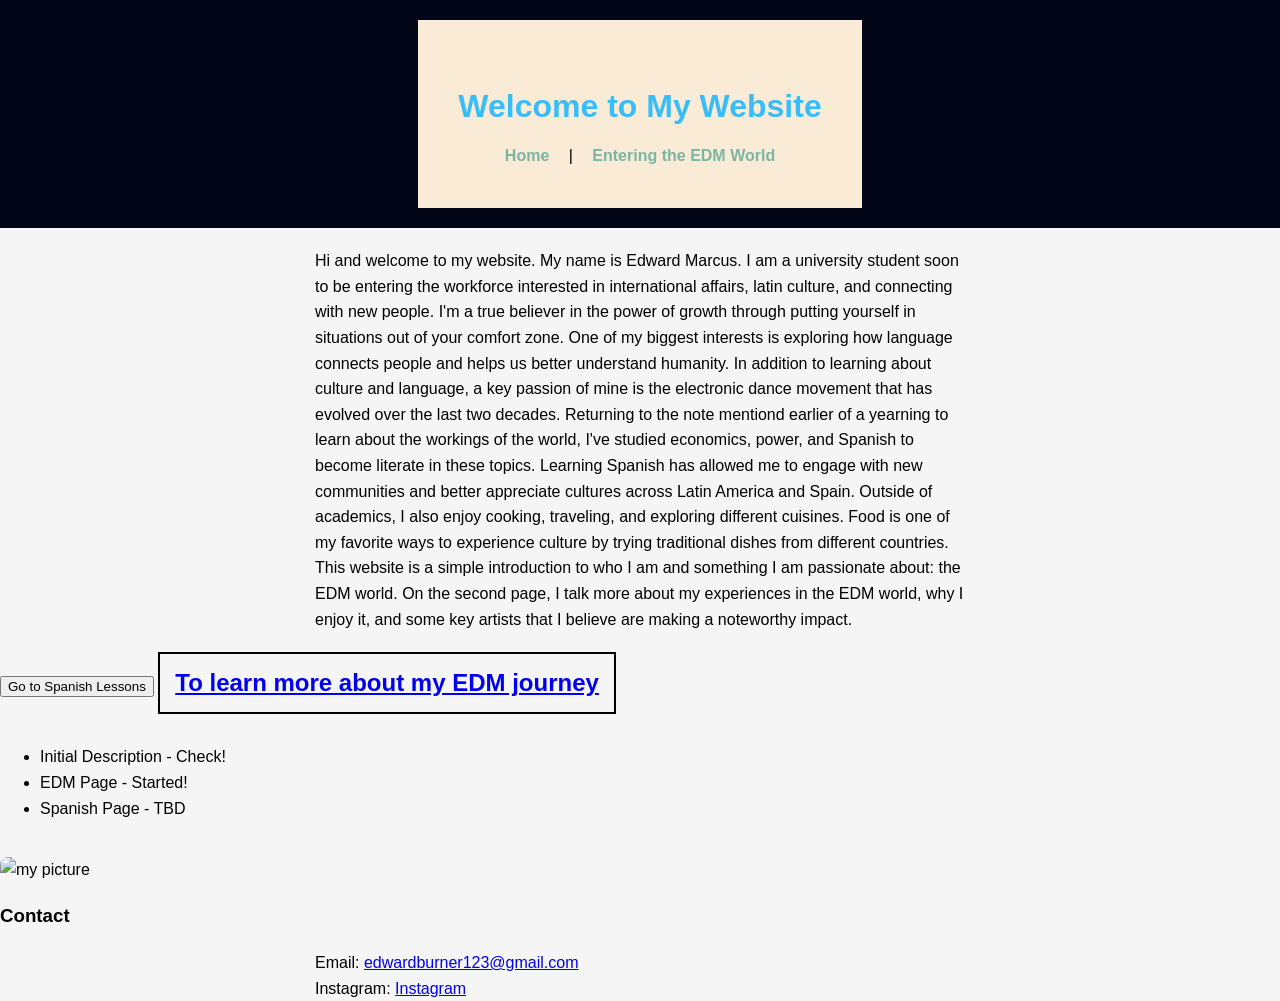
==== index.html @ 80d623c2 "Update index.html" ====
<!DOCTYPE html>
<html lang="en">
<head>
    <meta charset="UTF-8">
    <meta name="viewport" content="width=device-width, initial-scale=1.0">
    <title>Edward Marcus | My Personal Website</title>
    <link rel="stylesheet" href="style.css">
</head>
<body>
  <header>
      <main>
    <h1>Welcome to My Website</h1>
    <nav>
        <a href="index.html">Home</a> |
        <a href="edm.html">Entering the EDM World</a>
    </nav>
  </header>
  
  <p> Hi and welcome to my website. My name is Edward Marcus. I am a university student soon to be entering the workforce interested in international affairs,
  latin culture, and connecting with new people. I'm a true believer in the power of growth through putting yourself in situations out of your comfort zone. 
  One of my biggest interests is exploring how language connects people and helps us better understand humanity. In addition to learning about culture and language,
  a key passion of mine is the electronic dance movement that has evolved over the last two decades.
  
  Returning to the note mentiond earlier of a yearning to learn about the workings of the world, I've studied economics, power, and Spanish to become literate in these topics. 
  Learning Spanish has allowed me to engage with new communities and better appreciate cultures
  across Latin America and Spain.
      
  Outside of academics, I also enjoy cooking, traveling, and exploring different cuisines. Food is one of my favorite ways to experience culture by trying traditional dishes from different countries.
  
  This website is a simple introduction to who I am and something I am passionate about:
  the EDM world. On the second page, I talk more about my experiences in the EDM world,
  why I enjoy it, and some key artists that I believe are making a noteworthy impact.  
  </p>

    <button id = 'navigateButton'>Go to Spanish Lessons</button>
    <script>
        const navigateButton = document.getElementById('navigateButton')
        navigateButton.addEventListener('click', function(){
            window.location.href = 'https://www.spanishdict.com/'
        })
    </script>

    <h2 class="link">
        <a href="edm.html">To learn more about my EDM journey</a>
    </h2>
    
    <ul>
        <li>Initial Description - Check!</li>
        <li>EDM Page - Started!</li>
        <li>Spanish Page - TBD</li>
    </ul>

    <img src="edm.jpg" alt="my picture" width = 500>
  <h3>Contact</h3>
  <p>
  Email: <a href="mailto:edwardburner123@gmail.com">edwardburner123@gmail.com</a><br>
  Instagram: <a href="https://www.instagram.com/edwardm_102/?hl=en">Instagram</a>
  </p>
  </main>
</body>

</html>
---- style.css ----
body {
    font-family: Arial, Helvetica, sans-serif;    #margin: 40#px;
    background-color: #f5f5f5;
    color: #030202;
    margin: 0;
    line-height: 1.6;
}

/* center content */
main {
    max-width: 900px;
    margin: auto;
    padding: 40px;
    color: black;
    background-color: antiquewhite;
}
  
/* header */
header {
    display: flex; /* allows elements to sit side-by-side */
    justify-content: space-between; /* pushes items to opposite sides */
    align-items: center;  
    background-color: #020617;
    padding: 20px; /* Space inside the header around text/navigation */
    text-align: center;  /* margins/layout adjustment */
    margin-bottom: 20px;
    
}

h1 {
    color: #38bdf8;
    margin-bottom: 10px;
    text-align: center;  #margins/layout adjustment
}

h2 {
    color: #22c55e; #custom color scheme
}

/* navigation bar */
nav a {
    color: #7bb5a3;
    text-decoration: none;
    margin: 0 15px;
    font-weight: bold;
}

nav a:hover {
    text-decoration: underline;
}

.intro-section {
    display: flex;              /* puts items side-by-side instead of stacked */
    align-items: flex-start;    
    gap: 30px;                  /* space between the text and the image */
}

.intro-section p {
    flex: 1;                    /* allows the paragraph to take up available space */
}

.intro-section img {
    width: 300px;               /* controls the image size */
}

p {
    max-width: 650px;
    margin: 0 auto;
    color: black
}

.link {
    border: 2px solid black;
    padding: 10px 15px;
    display: inline-block;
}

/* images */
img {
    max-width: 100%;
    border-radius: 8px;
    margin-top: 20px;
}

/* lists */
ul {
    margin-top: 10px;
}
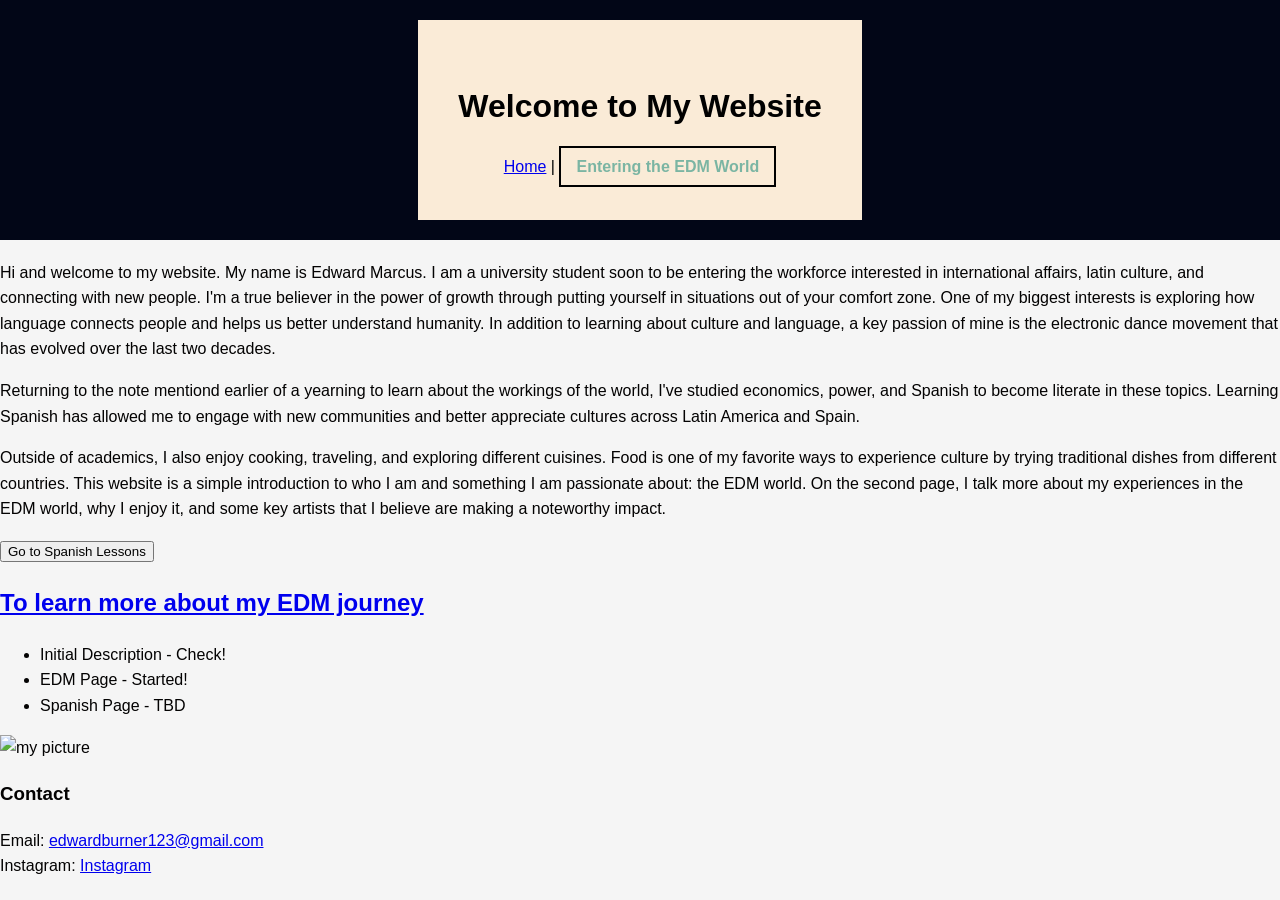
==== commit 04f2895a: "Update index.html" ====
--- a/index.html
+++ b/index.html
@@ -12,7 +12,7 @@
     <h1>Welcome to My Website</h1>
     <nav>
         <a href="index.html">Home</a> |
-        <a href="edm.html">Entering the EDM World</a>
+        <a class="top-link" href="edm.html">Entering the EDM World</a>
     </nav>
   </header>
   
@@ -20,11 +20,13 @@
   latin culture, and connecting with new people. I'm a true believer in the power of growth through putting yourself in situations out of your comfort zone. 
   One of my biggest interests is exploring how language connects people and helps us better understand humanity. In addition to learning about culture and language,
   a key passion of mine is the electronic dance movement that has evolved over the last two decades.
-  
+  </p>
+  <p>
   Returning to the note mentiond earlier of a yearning to learn about the workings of the world, I've studied economics, power, and Spanish to become literate in these topics. 
   Learning Spanish has allowed me to engage with new communities and better appreciate cultures
   across Latin America and Spain.
-      
+  </p>
+  <p>
   Outside of academics, I also enjoy cooking, traveling, and exploring different cuisines. Food is one of my favorite ways to experience culture by trying traditional dishes from different countries.
   
   This website is a simple introduction to who I am and something I am passionate about:
--- a/style.css
+++ b/style.css
@@ -26,6 +26,12 @@
     margin-bottom: 20px;
     
 }
+.top-link {
+    border: 2px solid black;
+    padding: 10px 15px;
+    text-decoration: none;
+    color: #7bb5a3;
+    font-weight: bold;
 
 h1 {
     color: #38bdf8;
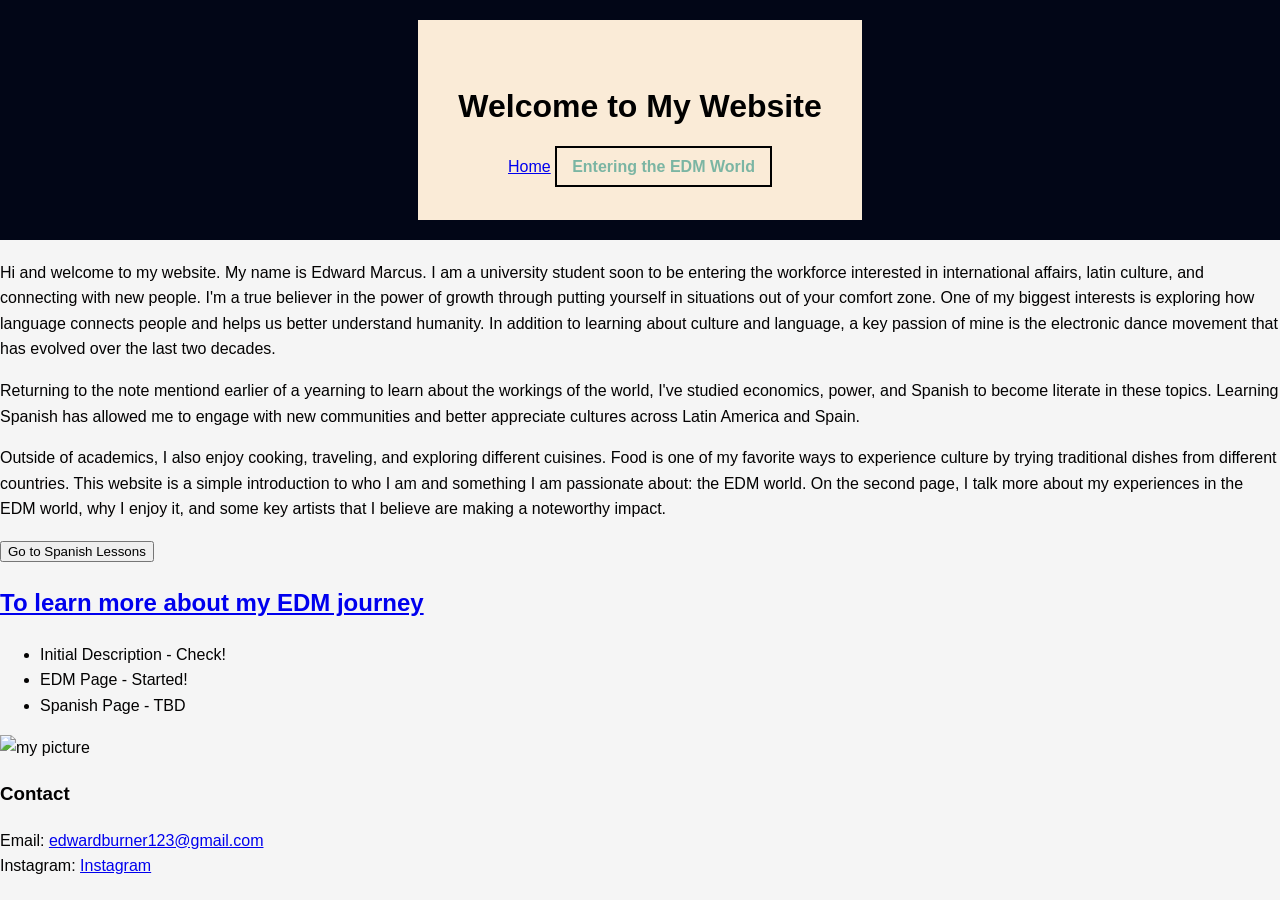
==== commit 15b8ef6f: "Update index.html" ====
--- a/index.html
+++ b/index.html
@@ -11,7 +11,7 @@
       <main>
     <h1>Welcome to My Website</h1>
     <nav>
-        <a href="index.html">Home</a> |
+        <a href="index.html">Home</a> 
         <a class="top-link" href="edm.html">Entering the EDM World</a>
     </nav>
   </header>
@@ -52,7 +52,7 @@
         <li>Spanish Page - TBD</li>
     </ul>
 
-    <img src="edm.jpg" alt="my picture" width = 500>
+    <img src="masámor.jpg" alt="my picture" width = 500>
   <h3>Contact</h3>
   <p>
   Email: <a href="mailto:edwardburner123@gmail.com">edwardburner123@gmail.com</a><br>
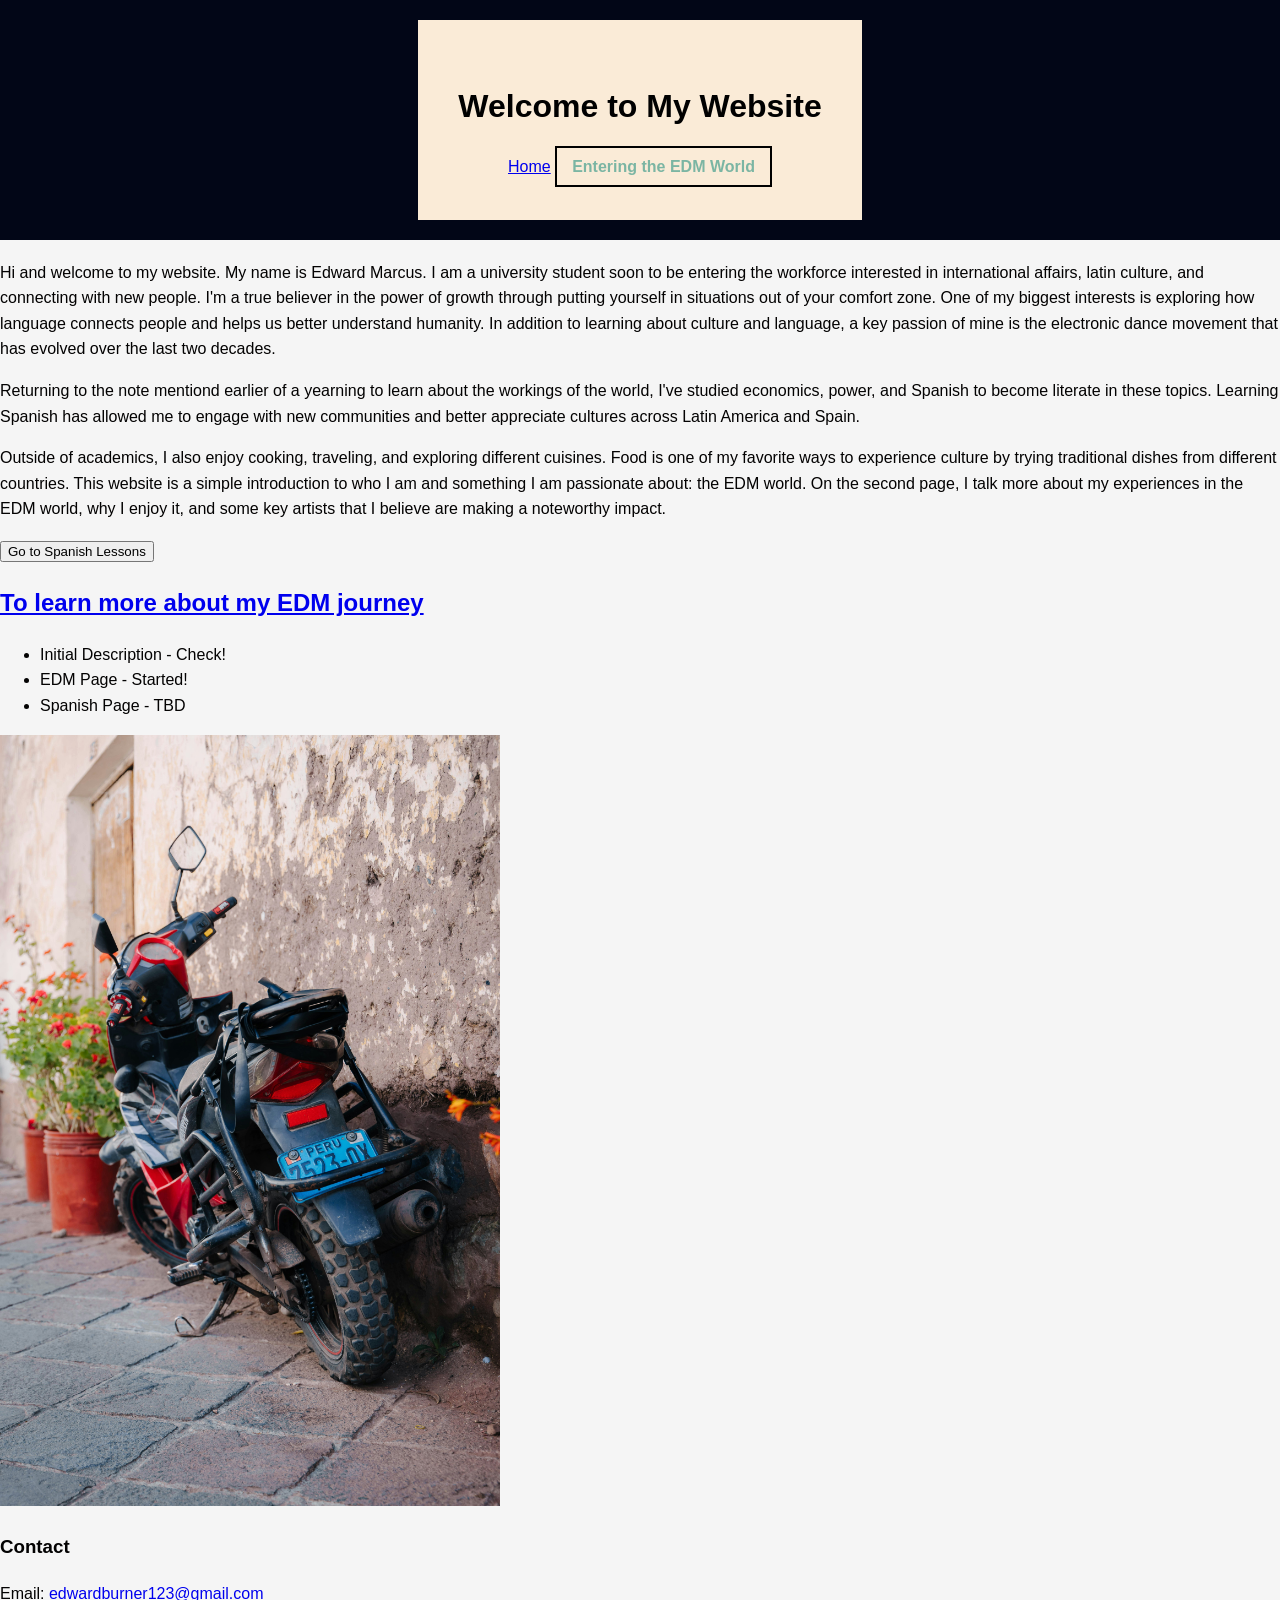
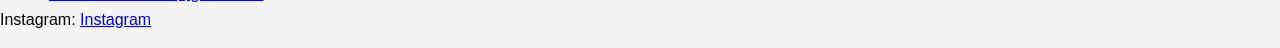
==== commit 7a9ba58b: "Update index.html" ====
--- a/index.html
+++ b/index.html
@@ -52,7 +52,7 @@
         <li>Spanish Page - TBD</li>
     </ul>
 
-    <img src="masámor.jpg" alt="my picture" width = 500>
+    <img src="bike.jpg" alt="my picture" width = 500>
   <h3>Contact</h3>
   <p>
   Email: <a href="mailto:edwardburner123@gmail.com">edwardburner123@gmail.com</a><br>
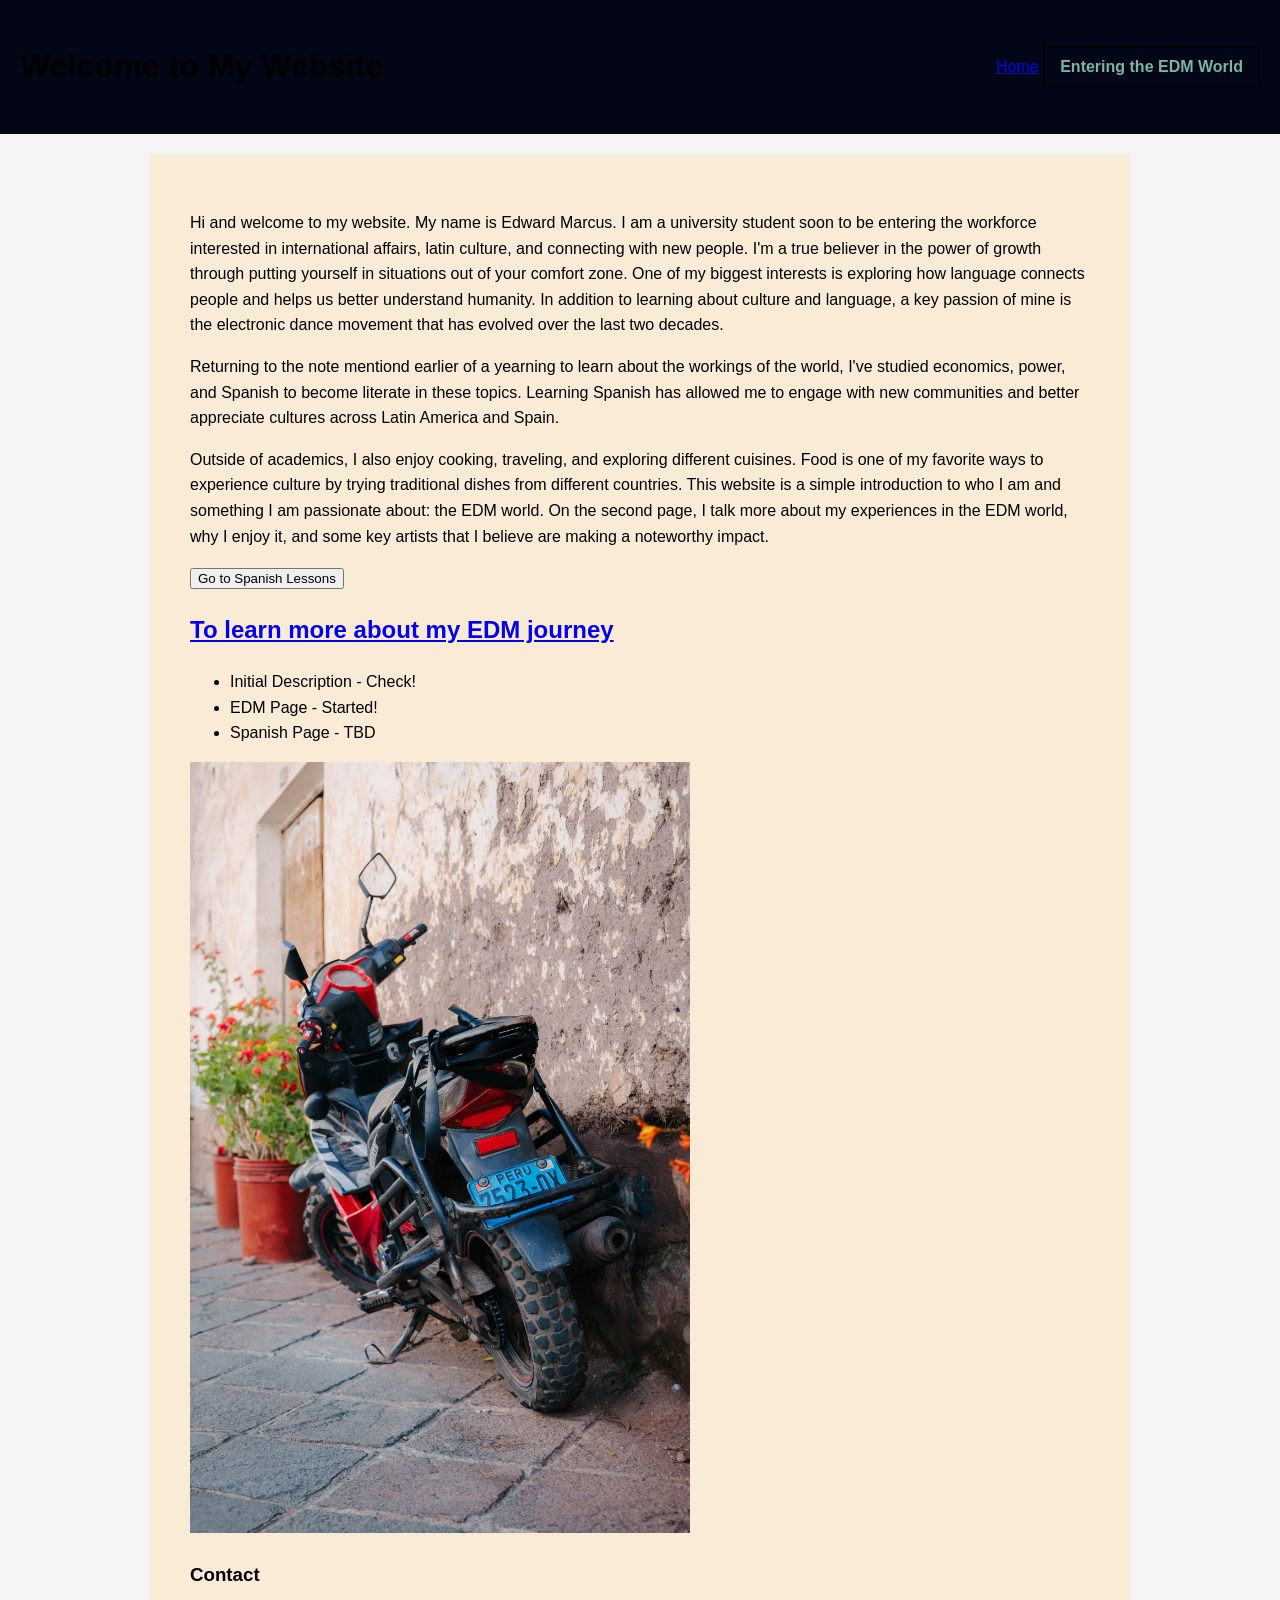
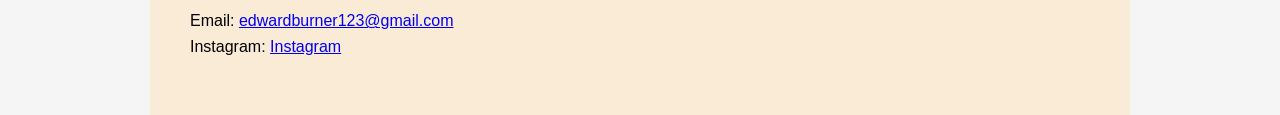
==== commit 0be75d9c: "Update index.html" ====
--- a/index.html
+++ b/index.html
@@ -7,14 +7,17 @@
     <link rel="stylesheet" href="style.css">
 </head>
 <body>
-  <header>
-      <main>
+
+<header>
     <h1>Welcome to My Website</h1>
+
     <nav>
-        <a href="index.html">Home</a> 
+        <a href="index.html">Home</a>
         <a class="top-link" href="edm.html">Entering the EDM World</a>
     </nav>
-  </header>
+</header>
+
+<main>
   
   <p> Hi and welcome to my website. My name is Edward Marcus. I am a university student soon to be entering the workforce interested in international affairs,
   latin culture, and connecting with new people. I'm a true believer in the power of growth through putting yourself in situations out of your comfort zone. 
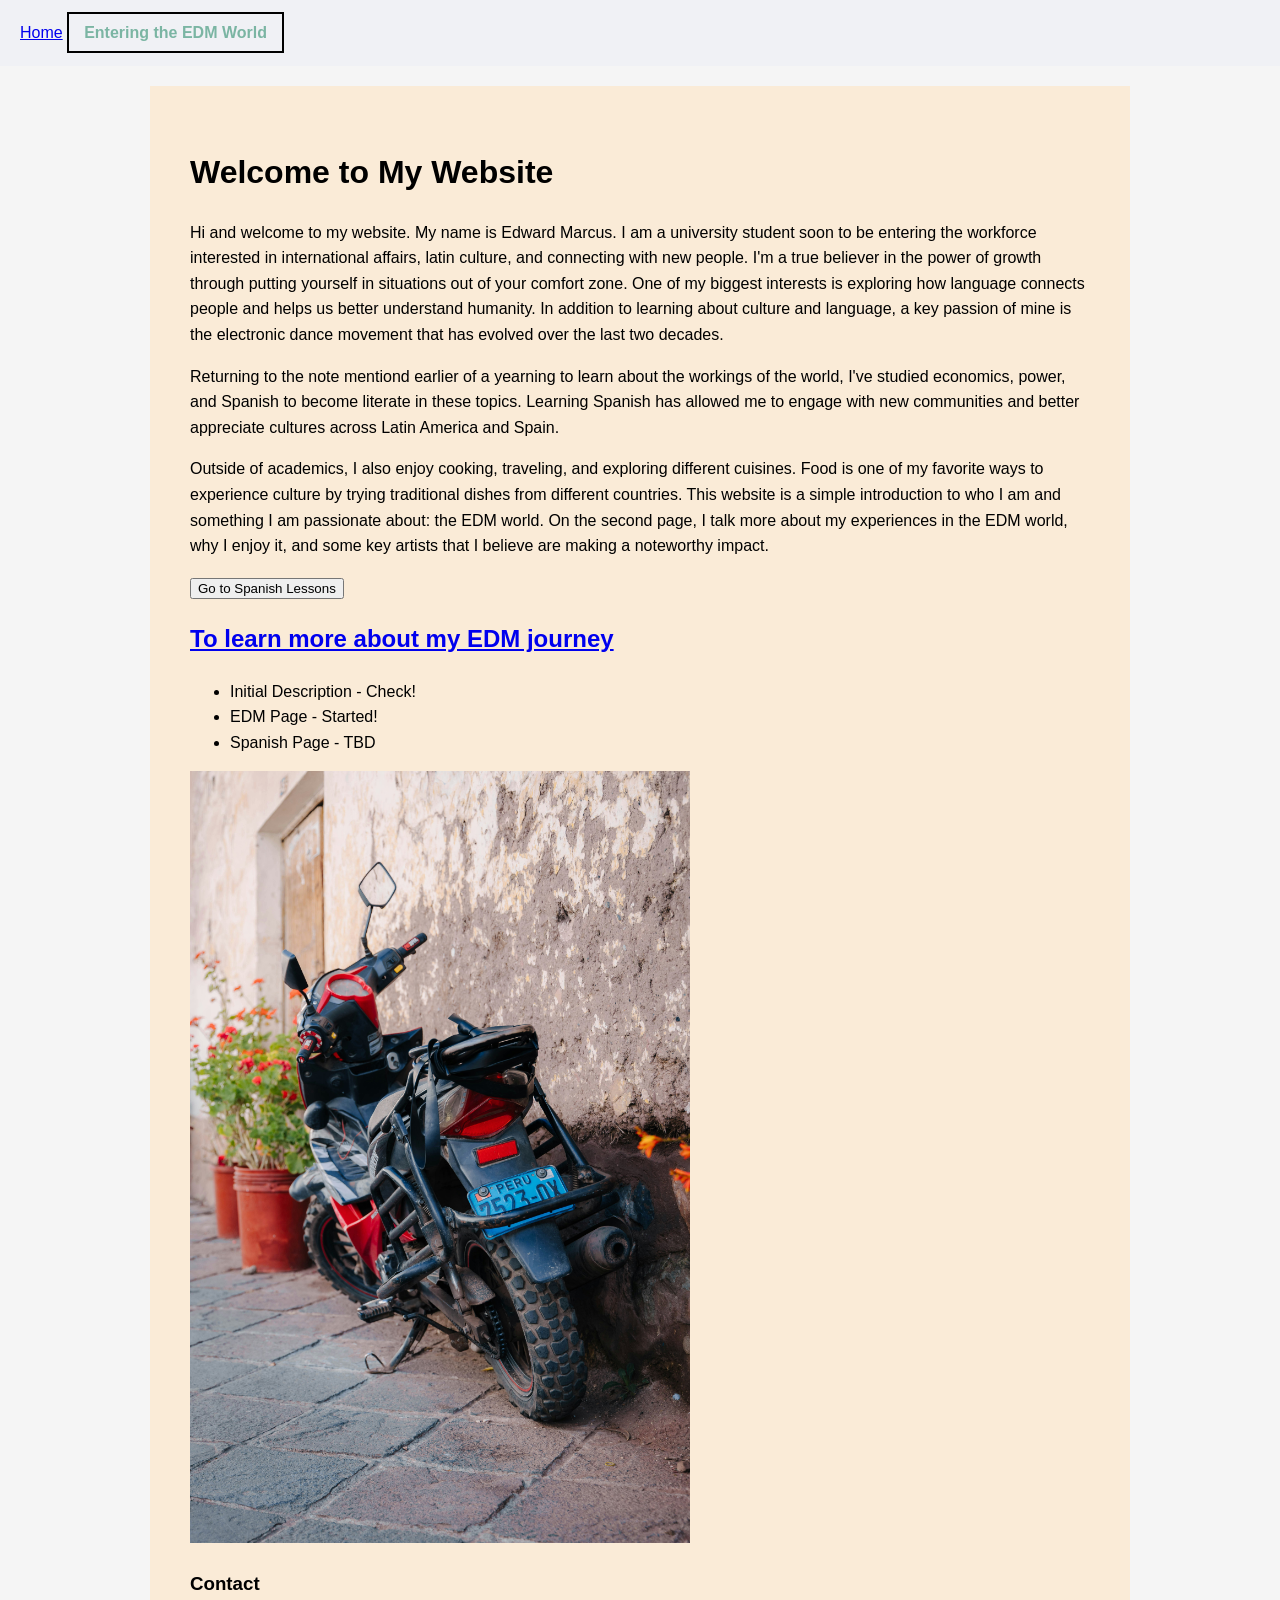
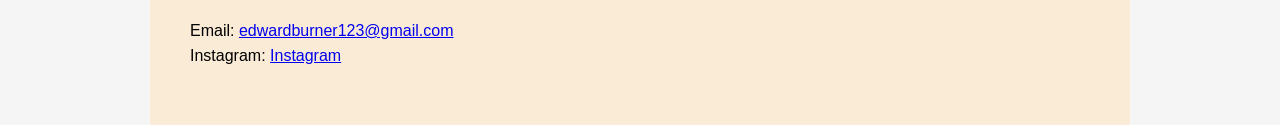
==== commit 6b7676ea: "Update index.html" ====
--- a/index.html
+++ b/index.html
@@ -9,7 +9,6 @@
 <body>
 
 <header>
-    <h1>Welcome to My Website</h1>
 
     <nav>
         <a href="index.html">Home</a>
@@ -18,7 +17,8 @@
 </header>
 
 <main>
-  
+  <h1>Welcome to My Website</h1>
+    
   <p> Hi and welcome to my website. My name is Edward Marcus. I am a university student soon to be entering the workforce interested in international affairs,
   latin culture, and connecting with new people. I'm a true believer in the power of growth through putting yourself in situations out of your comfort zone. 
   One of my biggest interests is exploring how language connects people and helps us better understand humanity. In addition to learning about culture and language,
--- a/style.css
+++ b/style.css
@@ -20,7 +20,7 @@
     display: flex; /* allows elements to sit side-by-side */
     justify-content: space-between; /* pushes items to opposite sides */
     align-items: center;  
-    background-color: #020617;
+    background-color: #f0f1f5;
     padding: 20px; /* Space inside the header around text/navigation */
     text-align: center;  /* margins/layout adjustment */
     margin-bottom: 20px;
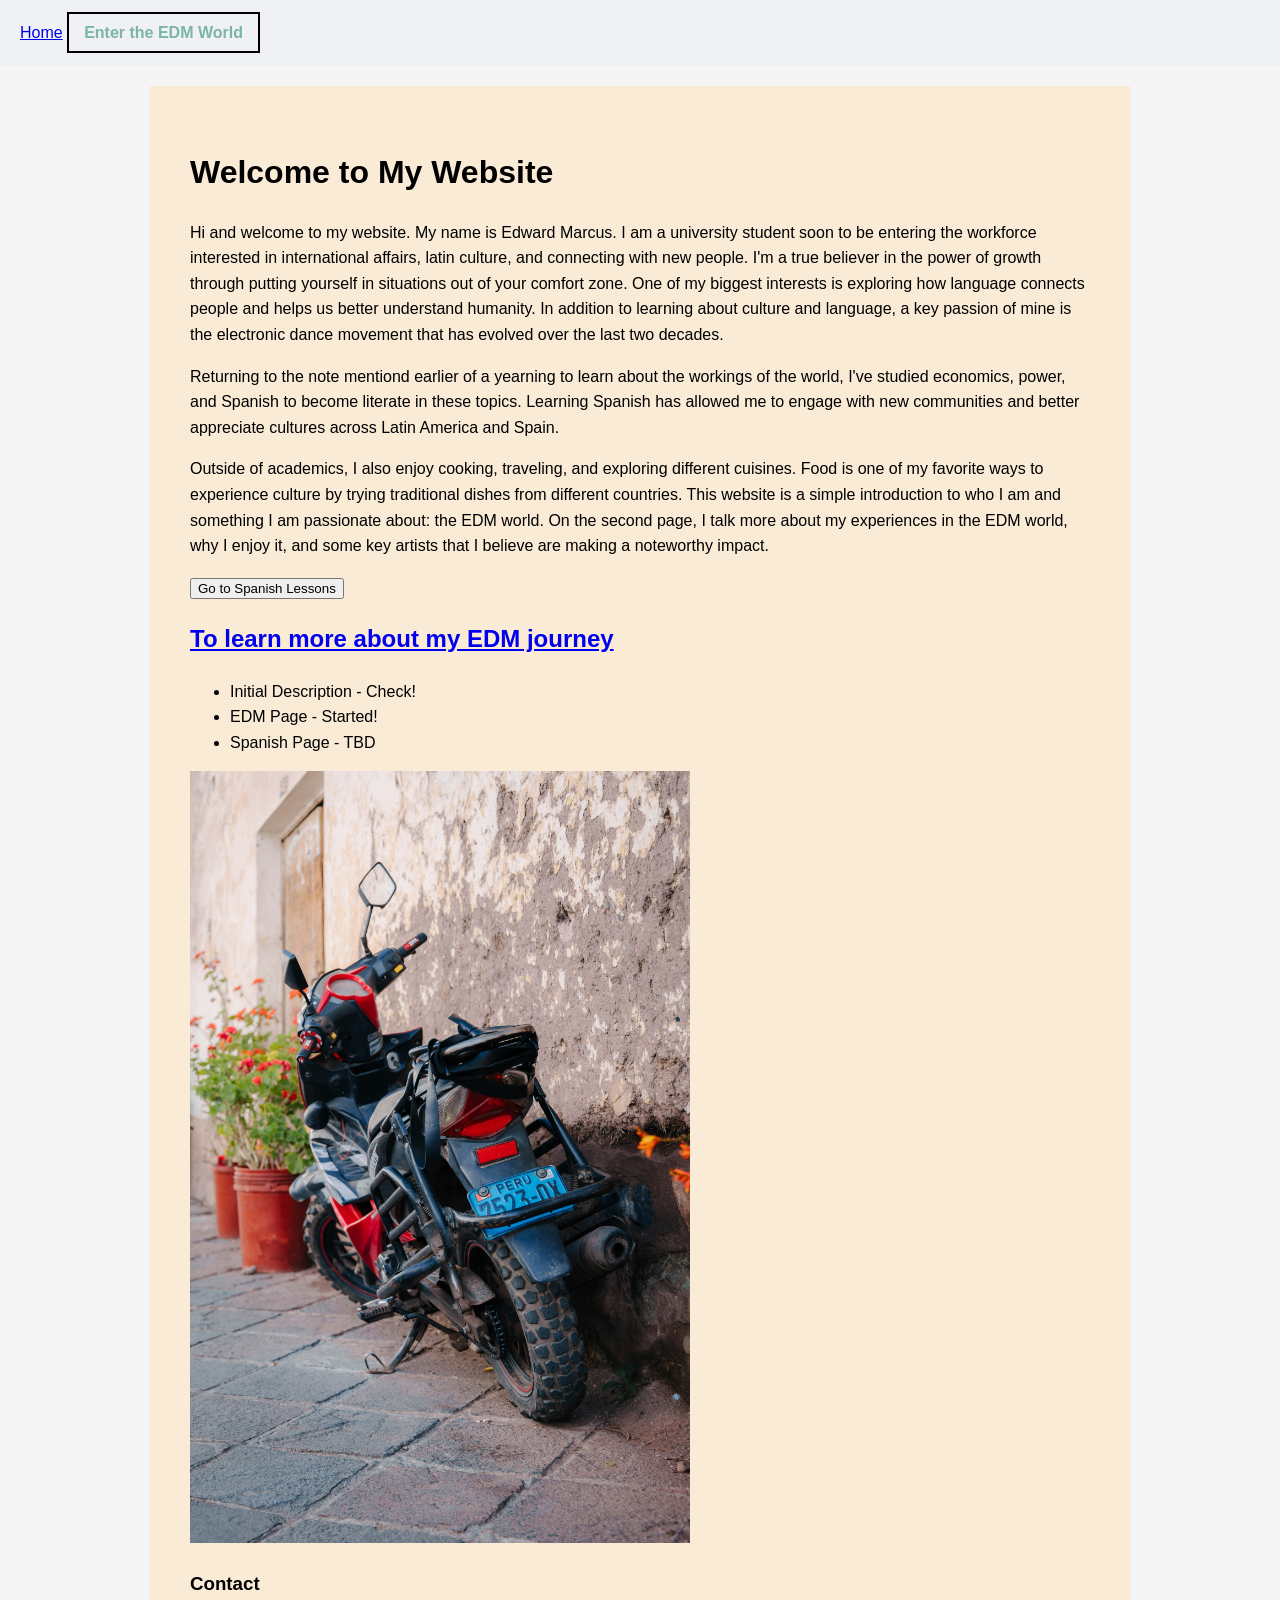
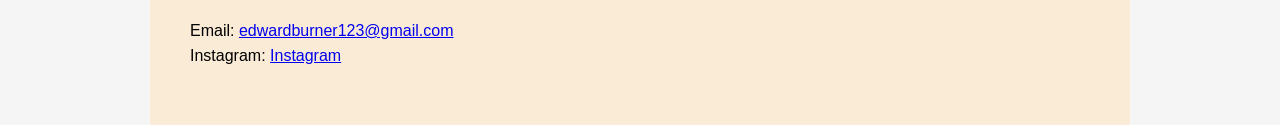
==== commit 535f65b1: "Update index.html" ====
--- a/index.html
+++ b/index.html
@@ -12,7 +12,7 @@
 
     <nav>
         <a href="index.html">Home</a>
-        <a class="top-link" href="edm.html">Entering the EDM World</a>
+        <a class="top-link" href="edm.html">Enter the EDM World</a>
     </nav>
 </header>
 
--- a/style.css
+++ b/style.css
@@ -36,11 +36,11 @@
 h1 {
     color: #38bdf8;
     margin-bottom: 10px;
-    text-align: center;  #margins/layout adjustment
+    text-align: center;
 }
 
 h2 {
-    color: #22c55e; #custom color scheme
+    color: #22c55e; /* custom color scheme */
 }
 
 /* navigation bar */
